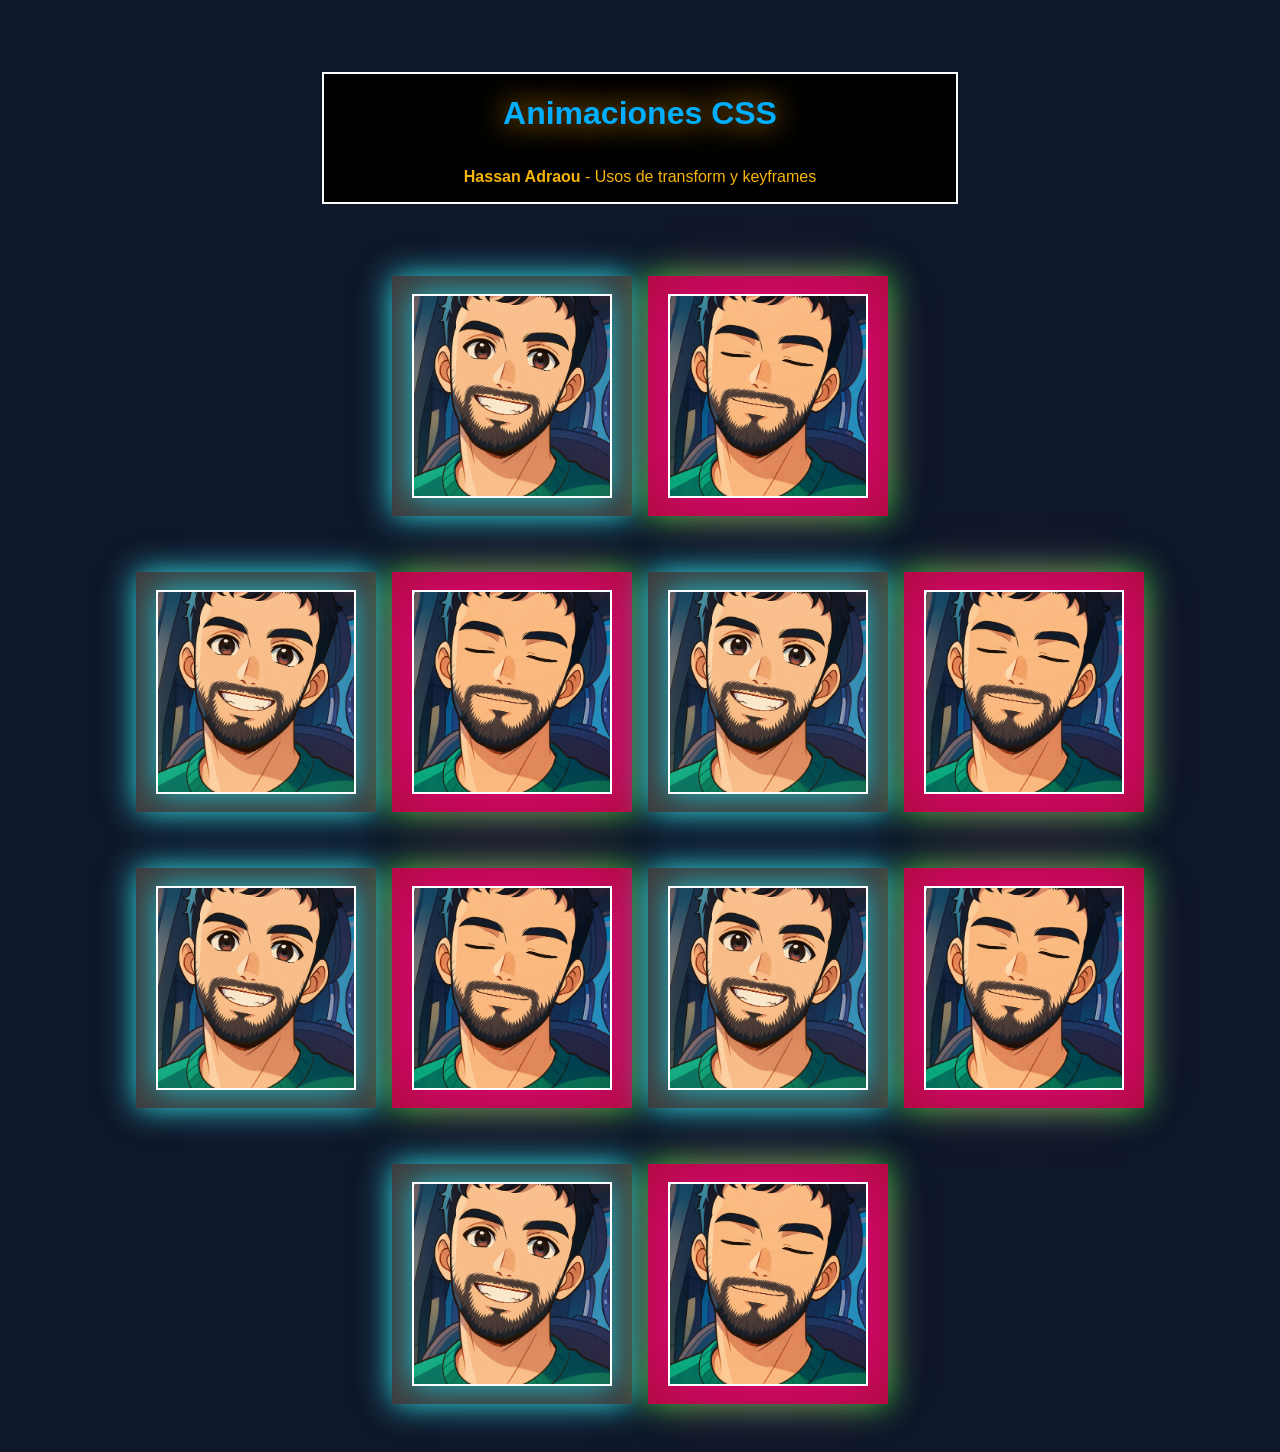
==== ejercicio1.html @ b433a2e1 "animaciones_css v1" ====
<!DOCTYPE html>
<html lang="es">

<head>
    <meta charset="UTF-8">
    <meta name="viewport" content="width=device-width, initial-scale=1.0">
    <title>Hassan Adraou - Usos de transform y keyframes</title>
</head>
<style>
    body {
        background-color: #0f172a;
        display: flex;
        flex-direction: column;
        justify-content: center;
        align-items: center;
    }

    .header {
        display: flex;
        flex-direction: column;
        justify-content: center;
        align-items: center;
        text-align: center;
        margin-top: 4rem;
        margin-bottom: 2rem;
        border: 2px solid white;
        width: 50%;
        background-color: #000000;

    }

    .header h1 {
        margin-bottom: 20px;
        align-self: auto;
        font-family: Verdana, Geneva, Tahoma, sans-serif;
        font-size: 2em;
        color: #00aeff;
        text-shadow: 0 0 30px #ffa500;
    }

    .header p {
        font-family: Verdana, Geneva, Tahoma, sans-serif;
        color: #f8b408;
    }

    .header:hover {
        box-shadow: 0 0 30px #18c1d1;
    }

    .header h1:hover,
    .header p:hover {
        color: #faf8f8;

    }

    .contenedor-animacion {
        display: flex;
        flex-wrap: wrap;
        justify-content: center;
        gap: 1rem;
        padding: 20px;
    }

    .contenedor1,
    .contenedor2,
    .contenedor3,
    .contenedor4 {
        display: flex;
        justify-content: center;
        gap: 1rem;
        padding: 20px;
    }

    .tarjeta {
        display: flex;
        align-items: center;
        justify-content: center;
        width: 200px;
        height: 200px;
        padding: 20px;
        background-color: #3f3c3d;
        transition: all 0.6s cubic-bezier(0.175, 0.885, 0.32, 1.275);
        box-shadow: 0 0 30px #36d8e0;
        animation: alternar 2s infinite linear;
        border-radius: 0%;

    }

    @keyframes alternar {
        0% {
            background-color: #470b1f;
            border-radius: 50%;
            border: 2px solid rgb(255, 255, 255);

        }

        50% {
            background-color: #04193f;
            border-radius: 100%;
            border: 2px solid rgb(255, 255, 255);
            box-shadow: 0 0 30px #18aeb6;

        }

        100% {
            background-color: #730a7a;
            border-radius: 50%;
            border: 2px solid rgb(250, 250, 250);
            box-shadow: 0 0 30px #d16208;

        }

    }

    .tarjeta2 {
        display: flex;
        align-items: center;
        justify-content: center;
        width: 200px;
        height: 200px;
        padding: 20px;
        background-color: #b30b43;
        transition: all 0.6s cubic-bezier(0.175, 0.885, 0.32, 1.275);
        box-shadow: 0 0 30px #28e036;
        animation: alternar2 2s infinite linear;
        border-radius: 0%;


    }

    @keyframes alternar2 {
        0% {
            background-color: #c403cb;
            border-radius: 50%;
            border: 2px solid rgb(255, 255, 255);

        }

        25% {
            background-color: #6a246c;
            border-radius: 75%;
            border: 2px solid rgb(255, 255, 255);
            box-shadow: 0 0 30px #f86e0c;

        }

        50% {
            background-color: #660d74;
            border-radius: 100%;
            border: 2px solid rgb(252, 251, 251);
            box-shadow: 0 0 30px #33f80c;
        }

        100% {
            background-color: #37153a;
            border-radius: 75%;
            border: 2px solid rgb(255, 255, 255);
            box-shadow: 0 0 30px #5205e1;
        }

    }



    .caja {
        width: 100%;
        height: 100%;
        background-image: url("ADR ANIME.png");
        background-size: cover;
        background-position: center;
        border: 2px solid white;
        box-shadow: 0 0 30px #18c1d1;
        animation: imagen-girar 2s infinite linear;
        border-radius: 0%;

    }

    .caja2 {
        width: 100%;
        height: 100%;
        background-image: url("ADR ANIME2.png");
        background-size: cover;
        background-position: center;
        border: 2px solid white;
        box-shadow: 0 0 50px #e20687;
        animation: imagen-girar 2s infinite linear;
        border-radius: 0%;

    }



    @keyframes imagen-girar {
        0% {
            transform: scale(0);
            border-radius: 25%;
            border: 3px solid rgb(250, 249, 249);
        }


        50% {
            transform: scale(0.5);
            border-radius: 50%;
            border: 3px solid rgb(250, 249, 249);
        }

        100% {
            transform: scale(1);
            border-radius: 100%;
            border: 3px solid rgb(250, 249, 249);
        }

    }

    .caja:hover {
        transform: rotate(360deg);
        box-shadow: 0 0 30px #18c1d1;
        animation: rotate360 2s infinite linear;
        border-radius: 50%;
        border: 3px solid rgb(246, 10, 10);
    }

    @keyframes rotate360 {
        from {
            transform: rotate(0deg);
            border-radius: 0%;
        }

        to {
            transform: rotate(360deg);
            border-radius: 100%;
        }
    }

    .caja2:hover {
        transform: rotate(360deg);
        box-shadow: 0 0 30px #18c1d1;
        animation: rotate-360 2s infinite linear;
        border: 3px solid rgb(45, 246, 10);
        border-radius: 50%;
    }

    @keyframes rotate-360 {
        from {
            transform: rotate(360deg);
            border-radius: 0%;
        }

        to {
            transform: rotate(0deg);
            border-radius: 100%;
        }
    }
</style>

<body>
    <div class="header">
        <h1>Animaciones CSS</h1>
        <p><strong>Hassan Adraou</strong> - Usos de transform y keyframes</p>
    </div>

    <div class="contenedor-animacion">



        <div class="contenedor1">

            <div class="tarjeta">
                <div class="caja"> </div>
            </div>

            <div class="tarjeta2">
                <div class="caja2"> </div>
            </div>


        </div>


        <div class="contenedor2">

            <div class="tarjeta">
                <div class="caja"> </div>
            </div>

            <div class="tarjeta2">
                <div class="caja2"> </div>
            </div>
            <div class="tarjeta">
                <div class="caja"> </div>
            </div>

            <div class="tarjeta2">
                <div class="caja2"> </div>
            </div>


        </div>

        <div class="contenedor3">

            <div class="tarjeta">
                <div class="caja"> </div>
            </div>

            <div class="tarjeta2">
                <div class="caja2"> </div>
            </div>
            <div class="tarjeta">
                <div class="caja"> </div>
            </div>

            <div class="tarjeta2">
                <div class="caja2"> </div>
            </div>


        </div>

        <div class="contenedor4">

            <div class="tarjeta">
                <div class="caja"> </div>
            </div>

            <div class="tarjeta2">
                <div class="caja2"> </div>
            </div>


        </div>
    </div>

</body>

</html>
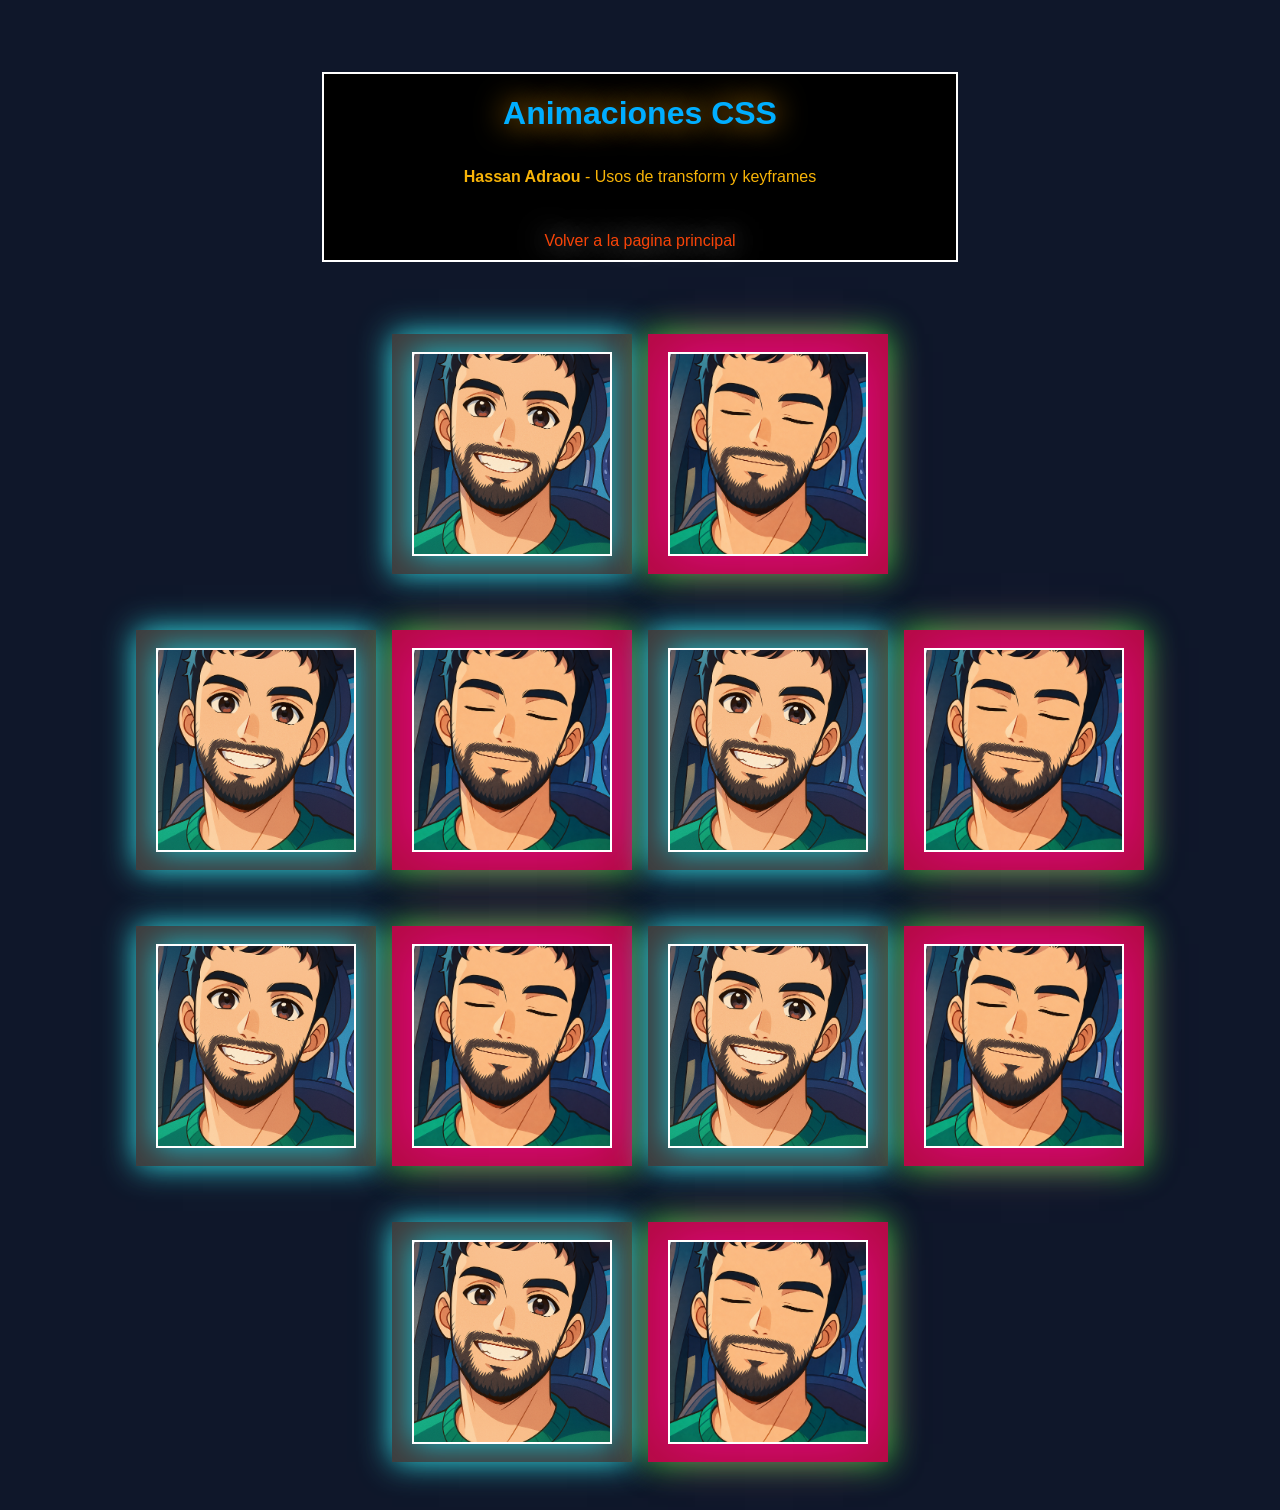
==== commit 691a18e9: "correcciones y mejoras" ====
--- a/ejercicio1.html
+++ b/ejercicio1.html
@@ -27,6 +27,22 @@
         width: 50%;
         background-color: #000000;
 
+    }
+
+    .volver-pagina {
+        margin-top: 20px;
+        font-family: Verdana, Geneva, Tahoma, sans-serif;
+        font-size: 1em;
+        color: #f84408;
+        padding: 10px;
+        text-decoration: none;
+        text-shadow: 0 0 30px #fefffe;
+    }
+
+    .volver-pagina:hover {
+        transform: scale(1.1);
+        color: #e6e1e1;
+        text-shadow: 0 0 30px #e6e1e1;
     }
 
     .header h1 {
@@ -257,6 +273,7 @@
     <div class="header">
         <h1>Animaciones CSS</h1>
         <p><strong>Hassan Adraou</strong> - Usos de transform y keyframes</p>
+        <a href="/index.html" class="volver-pagina">Volver a la pagina principal</a>
     </div>
 
     <div class="contenedor-animacion">
